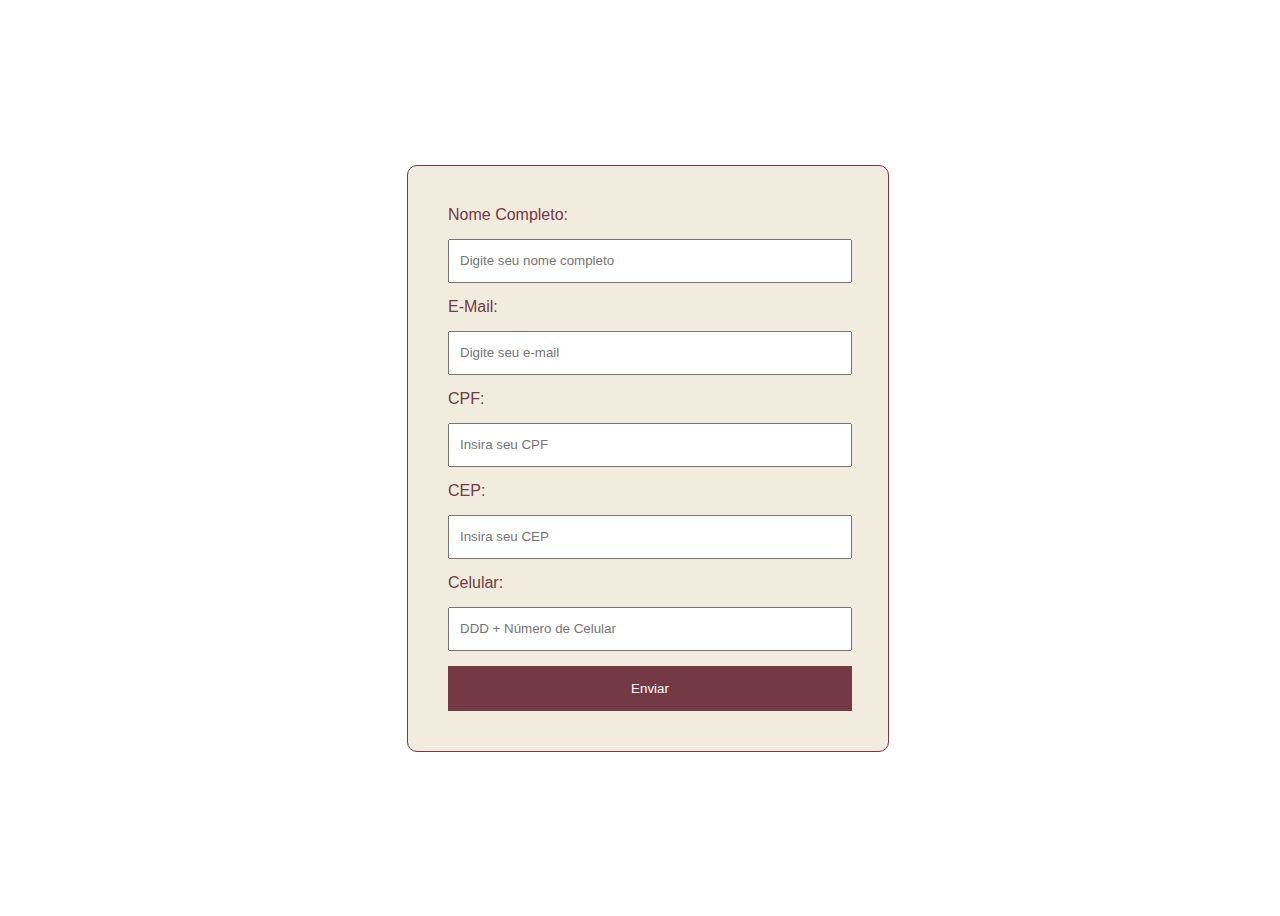
==== index.html @ 7c2f1767 "infinito" ====
<!DOCTYPE html>
<html lang="pt-br">
<head>
    <meta charset="UTF-8">
    <meta name="viewport" content="width=device-width, initial-scale=1.0">
    <title>Formulario de inscrição</title>

<link rel="stylesheet" href="estilo.css">
</head>

<body>


    <form action="processar-dados.php" method="post">

        <label for="nome">Nome Completo:</label>
        <input type="text" name="nome" placeholder="Digite seu nome completo" required>

        <label for="email">E-Mail:</label>
        <input type="email" name="email" placeholder="Digite seu e-mail" required>

        <label for="cpf">CPF:</label>
        <input type="text" name="cpf" placeholder="Insira seu CPF" required>

        <label for="cep">CEP:</label>
        <input type="text" name="cep" placeholder="Insira seu CEP" required>

        <label for="celular">Celular:</label>
        <input type="text" name="celular" placeholder="DDD + Número de Celular" required>

        <button type="submit">Enviar</button>
    </form>
</body>

</html>
---- estilo.css ----
body{
    width: 100vw;
    height: 100vh;
    display: flex;
    justify-content: center;
    align-items: center;
}

form{
    width: 400px; /* Ajuste o tamanho conforme necessário */
    max-width: 100%; /* Para garantir que o formulário não ultrapasse a largura da tela */
    font-family: Arial, Helvetica, sans-serif;
    color: #733944;
    background: #F1ECDE;
    display: flex;
    flex-flow: column wrap;
    padding: 40px;
    border-radius: 10px;
    border: 1px solid;
    
}

input {
    font: optional;
    width: 95%;
    height: 20px;
    margin-top: 15px;
    margin-bottom: 15px;
    padding: 10px;


}

button{
    background: #733944;
    color: white;
    padding: 15px 10px;
    border: none;
}

button:hover{
   background: #A28B64;
    cursor: pointer;
}
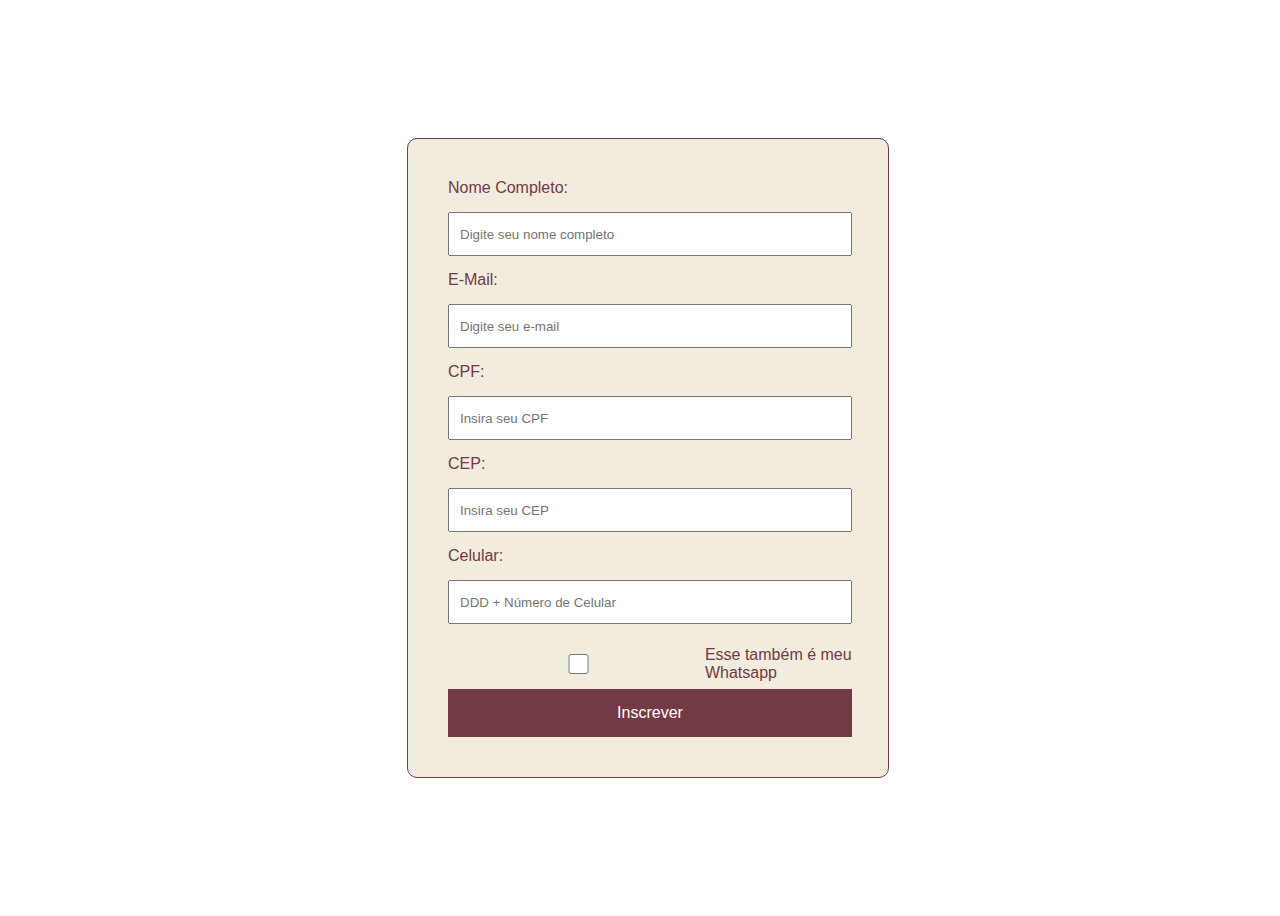
==== commit 80115a2b: "atualização com codigo de confirmação" ====
--- a/index.html
+++ b/index.html
@@ -28,7 +28,14 @@
         <label for="celular">Celular:</label>
         <input type="text" name="celular" placeholder="DDD + Número de Celular" required>
 
-        <button type="submit">Enviar</button>
+        <div class="checkbox">
+        <input type="checkbox" name="whatsapp">
+        <label for="whatsapp">Esse também é meu Whatsapp</label>
+
+        </div>
+        
+            
+        <button type="submit">Inscrever</button>
     </form>
 </body>
 
--- a/estilo.css
+++ b/estilo.css
@@ -4,6 +4,7 @@
     display: flex;
     justify-content: center;
     align-items: center;
+    padding: center;
 }
 
 form{
@@ -31,14 +32,77 @@
 
 }
 
+.checkbox {
+    display: flex;            /* Flexbox para alinhar os itens na mesma linha */
+    align-items: center;      /* Alinha verticalmente os itens no centro */
+    justify-content: flex-start; /* Alinha à esquerda (você pode mudar para flex-end ou center se quiser) */
+}
+
+.checkbox input[type="checkbox"] {
+    margin-right: 0px; /* Adiciona um espaço entre o checkbox e o texto */
+}
+
+
 button{
     background: #733944;
     color: white;
     padding: 15px 10px;
     border: none;
+    font-size: medium;
 }
 
 button:hover{
    background: #A28B64;
     cursor: pointer;
 }
+
+/* Adicione estas classes ao seu arquivo estilo.css existente */
+
+.painel {
+    width: 500px;
+    max-width: 90%;
+    background: #F1ECDE;
+    padding: 30px;
+    border-radius: 10px;
+    border: 1px solid #733944;
+    margin: 20px auto;
+}
+
+.info-usuario {
+    background: white;
+    padding: 15px;
+    border-radius: 5px;
+    margin: 20px 0;
+}
+
+.info-usuario p {
+    margin: 10px 0;
+}
+
+.jogo-sorte {
+    background: white;
+    padding: 15px;
+    border-radius: 5px;
+    margin: 20px 0;
+    text-align: center;
+}
+
+.numero-sorte {
+    background: #733944;
+    color: white;
+    padding: 10px;
+    border-radius: 5px;
+    margin-top: 15px;
+}
+
+.logout {
+    display: block;
+    text-align: center;
+    margin-top: 20px;
+    color: #733944;
+    text-decoration: none;
+}
+
+.logout:hover {
+    text-decoration: underline;
+}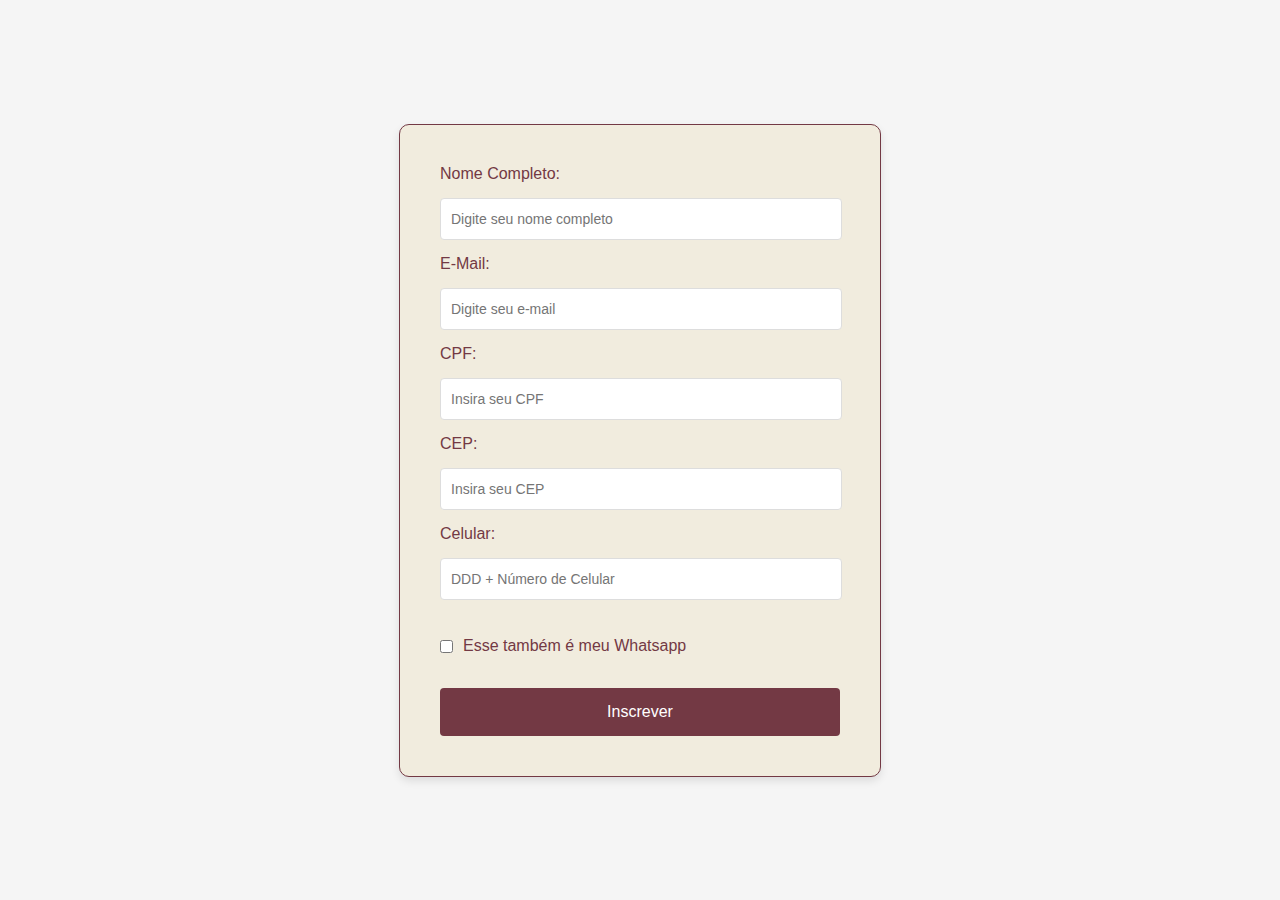
==== commit 7af8ec37: "atualização" ====
--- a/index.html
+++ b/index.html
@@ -34,7 +34,6 @@
 
         </div>
         
-            
         <button type="submit">Inscrever</button>
     </form>
 </body>
--- a/estilo.css
+++ b/estilo.css
@@ -1,108 +1,112 @@
-body{
+/* ==================== */
+/* ESTILOS GERAIS */
+/* ==================== */
+body {
     width: 100vw;
     height: 100vh;
     display: flex;
     justify-content: center;
     align-items: center;
-    padding: center;
+    margin: 0;
+    background-color: #f5f5f5;
+    font-family: Arial, Helvetica, sans-serif;
 }
 
-form{
-    width: 400px; /* Ajuste o tamanho conforme necessário */
-    max-width: 100%; /* Para garantir que o formulário não ultrapasse a largura da tela */
-    font-family: Arial, Helvetica, sans-serif;
+/* ==================== */
+/* FORMULÁRIO PRINCIPAL */
+/* ==================== */
+form {
+    width: 400px;
+    max-width: 95%;
     color: #733944;
     background: #F1ECDE;
     display: flex;
-    flex-flow: column wrap;
+    flex-direction: column;
     padding: 40px;
     border-radius: 10px;
-    border: 1px solid;
-    
+    border: 1px solid #733944;
+    box-shadow: 0 4px 8px rgba(0, 0, 0, 0.1);
 }
 
 input {
-    font: optional;
     width: 95%;
     height: 20px;
-    margin-top: 15px;
-    margin-bottom: 15px;
+    margin: 15px 0;
     padding: 10px;
-
-
+    border: 1px solid #ddd;
+    border-radius: 4px;
+    font-size: 14px;
 }
 
+input:focus {
+    outline: none;
+    border-color: #A28B64;
+}
+
+/* ==================== */
+/* CHECKBOX PERSONALIZADO */
+/* ==================== */
 .checkbox {
-    display: flex;            /* Flexbox para alinhar os itens na mesma linha */
-    align-items: center;      /* Alinha verticalmente os itens no centro */
-    justify-content: flex-start; /* Alinha à esquerda (você pode mudar para flex-end ou center se quiser) */
+    display: flex;
+    align-items: center;
+    justify-content: flex-start;
+    margin: 10px 0;
 }
 
 .checkbox input[type="checkbox"] {
-    margin-right: 0px; /* Adiciona um espaço entre o checkbox e o texto */
+    width: auto;
+    margin-right: 10px;
+    height: auto;
 }
 
-
-button{
+/* ==================== */
+/* BOTÕES */
+/* ==================== */
+button {
     background: #733944;
     color: white;
     padding: 15px 10px;
     border: none;
     font-size: medium;
+    border-radius: 4px;
+    cursor: pointer;
+    transition: background 0.3s;
+    margin-top: 10px;
 }
 
-button:hover{
-   background: #A28B64;
-    cursor: pointer;
+button:hover {
+    background: #A28B64;
 }
 
-/* Adicione estas classes ao seu arquivo estilo.css existente */
 
-.painel {
-    width: 500px;
-    max-width: 90%;
-    background: #F1ECDE;
-    padding: 30px;
-    border-radius: 10px;
-    border: 1px solid #733944;
-    margin: 20px auto;
+.alert alert-success{
+
+    color: #733944;
+    font-size: large;
 }
 
-.info-usuario {
-    background: white;
-    padding: 15px;
-    border-radius: 5px;
-    margin: 20px 0;
+p{
+    font-family: 'Courier New', Courier, monospace;
+    color: #733944;
 }
 
-.info-usuario p {
-    margin: 10px 0;
-}
+/* RESPONSIVIDADE */
 
-.jogo-sorte {
-    background: white;
-    padding: 15px;
-    border-radius: 5px;
-    margin: 20px 0;
-    text-align: center;
-}
-
-.numero-sorte {
-    background: #733944;
-    color: white;
-    padding: 10px;
-    border-radius: 5px;
-    margin-top: 15px;
-}
-
-.logout {
-    display: block;
-    text-align: center;
-    margin-top: 20px;
-    color: #733944;
-    text-decoration: none;
-}
-
-.logout:hover {
-    text-decoration: underline;
+@media (max-width: 480px) {
+    form, .painel {
+        padding: 20px;
+        width: 90%;
+    }
+    
+    input {
+        width: 92%;
+    }
+    
+    .dev-panel {
+        font-size: 12px;
+    }
+    
+    .dev-panel a {
+        margin: 0 5px;
+    }
 }